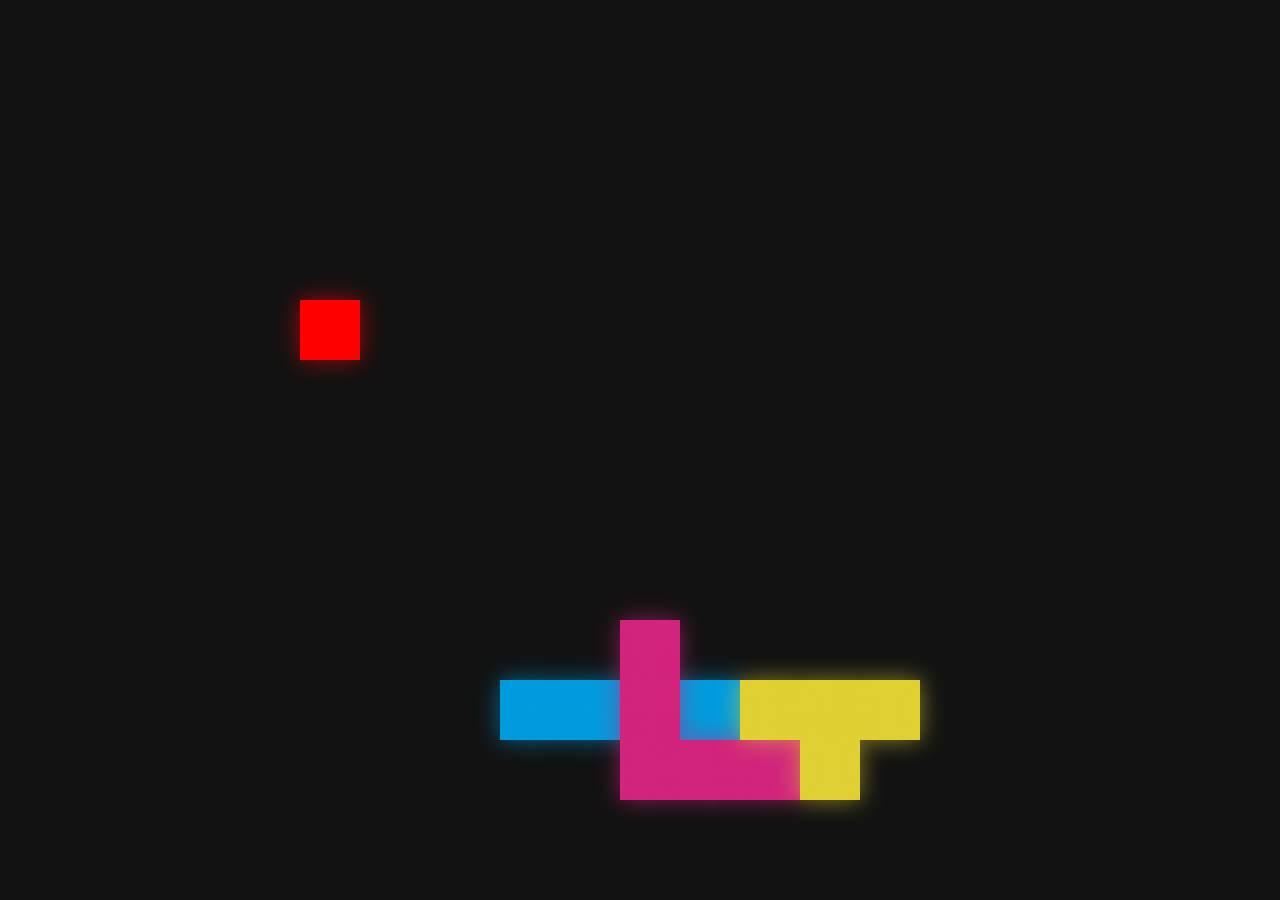
==== exploracion.html @ 19aa1f3c "Actualización sitio web" ====
<!DOCTYPE html>
<html lang="es">

<head>

<link rel="preconnect" href="https://fonts.googleapis.com">
<link rel="preconnect" href="https://fonts.gstatic.com" crossorigin>

<link href="https://fonts.googleapis.com/css2?family=Oxanium:wght@400;500;600;700&display=swap" rel="stylesheet">

    <meta charset="UTF-8">
    <meta name="viewport" content="width=device-width, initial-scale=1.0">

    <title>Exploración de Proyecto</title>

    <link rel="stylesheet" href="exploracion.css">

</head>

<body>

    <section id="exploracion">

        <div id="mosaico"></div>

        <h1 id="titulo">
            CONECTANDO
        </h1>

    </section>

    <script src="exploracion.js"></script>

</body>

</html>
---- exploracion.css ----
:root{

    --pink:#D2247C;
    --blue:#009BDD;
    --yellow:#E0D033;

    --bg:#121212;

}

*{

    margin:0;
    padding:0;
    box-sizing:border-box;

}

body{

    background:var(--bg);
    overflow:hidden;

}

#exploracion{

    position:relative;

    width:100vw;
    height:100vh;

}

#mosaico{

    position:absolute;
    inset:0;

    z-index:2;
}

.pieza{

    position:absolute;

    width:60px;
    height:60px;

    border:none;

    box-shadow:none;

}

.pieza::before{

    content:"";

    position:absolute;

    left:0;
    top:-500px;

    width:100%;
    height:500px;

    background:inherit;

    opacity:.35;

    filter:blur(30px);

    pointer-events:none;

    animation:estela 1.8s forwards;

}

.pieza::after{

    content:"";

    position:absolute;

    inset:0;

    background:inherit;

    filter:blur(12px);

    opacity:.6;

    z-index:-1;

}

.pieza-cayendo{

    animation:caer 1.8s ease-out forwards;

}

@keyframes caer{

    0%{

        opacity:0;

        transform:
        translateY(-1200px)
        rotate(-3deg);

    }

    10%{
        opacity:1;
    }

    100%{

        opacity:1;

        transform:
        translateY(0)
        rotate(0deg);

    }

}

@keyframes estela{

    0%{
        opacity:.7;
    }

    80%{
        opacity:.4;
    }

    100%{
        opacity:0;
    }

}

#titulo{

    position:absolute;

    top:50%;
    left:50%;

    transform:translate(-50%,-50%);

    font-family:'Oxanium',sans-serif;

    color:white;

    font-size:8rem;

    font-weight:600;

    letter-spacing:.05em;

    opacity:0;

    z-index:10;

    transition:1s;

}
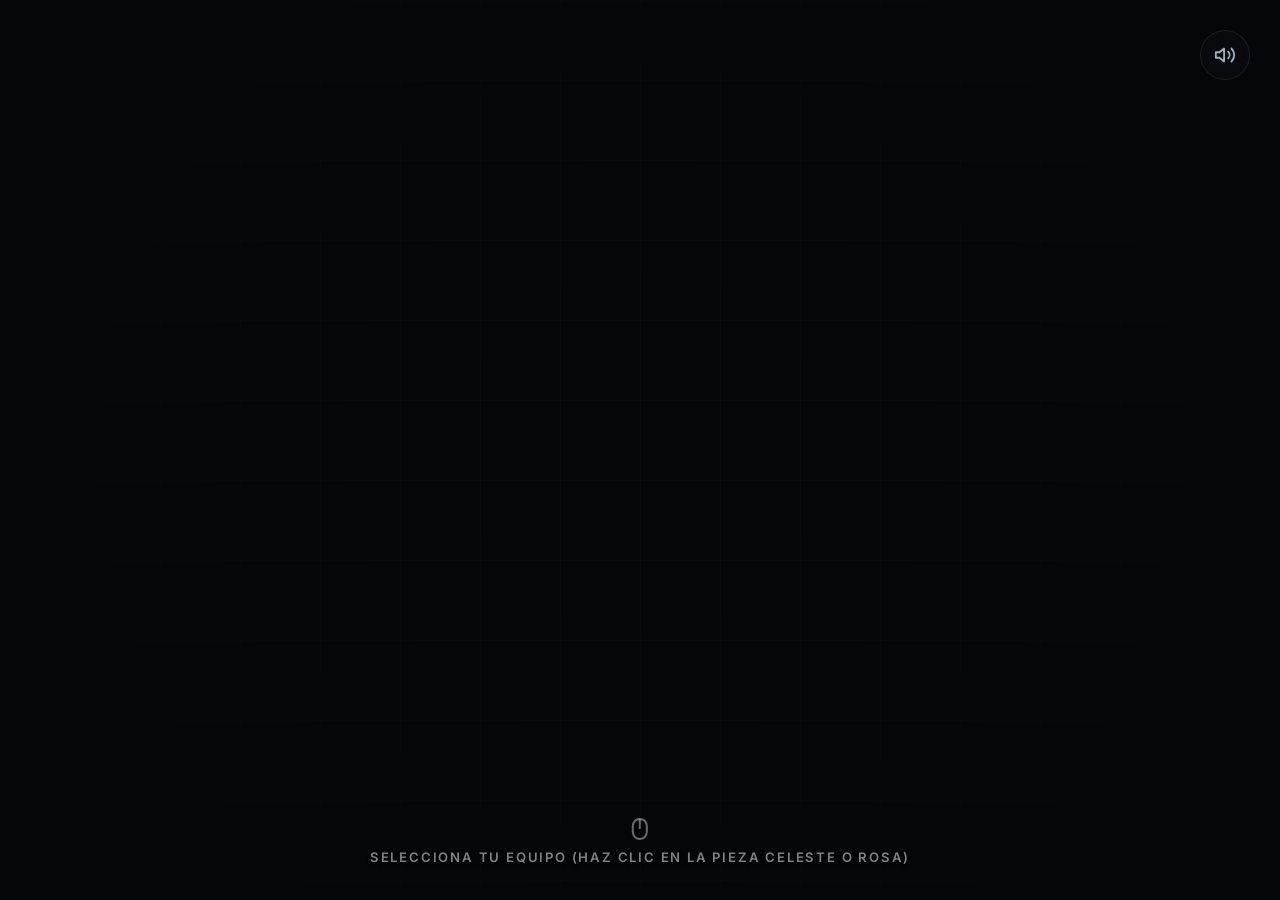
==== commit a6052570: "Descripción de los cambios" ====
--- a/exploracion.html
+++ b/exploracion.html
@@ -1,36 +1,87 @@
 <!DOCTYPE html>
 <html lang="es">
-
 <head>
-
-<link rel="preconnect" href="https://fonts.googleapis.com">
-<link rel="preconnect" href="https://fonts.gstatic.com" crossorigin>
-
-<link href="https://fonts.googleapis.com/css2?family=Oxanium:wght@400;500;600;700&display=swap" rel="stylesheet">
-
     <meta charset="UTF-8">
     <meta name="viewport" content="width=device-width, initial-scale=1.0">
+    <title>Conectando - Área de Exploración Interactiva</title>
+    <!-- Fuentes de Google para interfaces de usuario futuristas -->
+    <link rel="preconnect" href="https://fonts.googleapis.com">
+    <link rel="preconnect" href="https://fonts.gstatic.com" crossorigin>
+    <link href="https://fonts.googleapis.com/css2?family=Inter:wght@400;600;800&family=Orbitron:wght@700;900&display=swap" rel="stylesheet">
+    <link rel="stylesheet" href="exploracion.css">
+</head>
+<body>
+    <!-- Envoltorio de la aplicación principal (pantalla completa) -->
+    <div id="app-container" class="fullscreen-mode">
+        
+        <!-- Floating Controls -->
+        <div class="floating-controls">
+            <button id="mute-btn" class="icon-btn" title="Activar/Silenciar Sonido">
+                <svg id="sound-icon" xmlns="http://www.w3.org/2000/svg" viewBox="0 0 24 24" fill="none" stroke="currentColor" stroke-width="2" stroke-linecap="round" stroke-linejoin="round">
+                    <polygon points="11 5 6 9 2 9 2 15 6 15 11 19 11 5"></polygon>
+                    <path d="M19.07 4.93a10 10 0 0 1 0 14.14M15.54 8.46a5 5 0 0 1 0 7.07"></path>
+                </svg>
+            </button>
+        </div>
 
-    <title>Exploración de Proyecto</title>
+        <!-- Superposición del resultado central (se muestra después de que caen las piezas) -->
+        <div id="result-overlay" class="hidden">
+            <h2 id="result-title">¡VICTORIA!</h2>
+            <p id="result-subtitle">Has ganado esta ronda</p>
+        </div>
 
-    <link rel="stylesheet" href="exploracion.css">
+        <!-- Área de Visualización Principal -->
+        <main class="game-viewport" id="click-detector">
+            
+            <!-- Efecto de Fondo en Cuadrícula -->
+            <div class="board-grid-bg"></div>
 
-</head>
+            <!-- Superposición de título (Fase 2) -->
+            <div id="title-overlay" class="hidden">
+                <h1 class="glitch-title" data-text="CONECTANDO">CONECTANDO</h1>
+            </div>
 
-<body>
+            <!-- Contenedor de escalado de tablero (se ajusta automáticamente al tamaño de la pantalla) -->
+            <div id="board-scaler">
+                <!-- El tablero de juego -->
+                <div id="game-board">
+                    <!-- Bloque de salida central (Rectángulo Amarillo) -->
+                    <div id="start-block" class="board-element hidden">
+                        <div class="start-inner"></div>
+                    </div>
 
-    <section id="exploracion">
+                    <!-- Salidas (esquinas superior izquierda y superior derecha) -->
+                    <!-- Salida izquierda -->
+                    <div id="exit-left" class="board-element exit-container hidden">
+                        <div class="exit-base"></div>
+                        <div class="exit-white-square"></div>
+                    </div>
 
-        <div id="mosaico"></div>
+                    <!-- Salida derecha -->
+                    <div id="exit-right" class="board-element exit-container hidden">
+                        <div class="exit-base"></div>
+                        <div class="exit-white-square"></div>
+                    </div>
 
-        <h1 id="titulo">
-            CONECTANDO
-        </h1>
+                    <!-- Aquí se generarán piezas de ruta dinámicas mediante JavaScript. -->
+                    <div id="pieces-container"></div>
+                </div>
+            </div>
 
-    </section>
+            <!-- Guía de superposición de pasos -->
+            <div class="click-guide-container">
+                <div class="click-mouse-icon">
+                    <svg xmlns="http://www.w3.org/2000/svg" viewBox="0 0 24 24" fill="none" stroke="currentColor" stroke-width="2">
+                        <rect x="5" y="2" width="14" height="20" rx="7"></rect>
+                        <line x1="12" y1="2" x2="12" y2="12"></line>
+                    </svg>
+                </div>
+                <span id="click-instruction">Selecciona tu equipo (Haz clic en la pieza Celeste o Rosa)</span>
+            </div>
+        </main>
+    </div>
 
+    <!-- Archivo de script -->
     <script src="exploracion.js"></script>
-
 </body>
-
-</html>+</html>
--- a/exploracion.css
+++ b/exploracion.css
@@ -1,173 +1,461 @@
-:root{
-
-    --pink:#D2247C;
-    --blue:#009BDD;
-    --yellow:#E0D033;
-
-    --bg:#121212;
-
-}
-
-*{
-
-    margin:0;
-    padding:0;
-    box-sizing:border-box;
-
-}
-
-body{
-
-    background:var(--bg);
-    overflow:hidden;
-
-}
-
-#exploracion{
-
-    position:relative;
-
-    width:100vw;
-    height:100vh;
-
-}
-
-#mosaico{
-
-    position:absolute;
-    inset:0;
-
-    z-index:2;
-}
-
-.pieza{
-
-    position:absolute;
-
-    width:60px;
-    height:60px;
-
-    border:none;
-
-    box-shadow:none;
-
-}
-
-.pieza::before{
-
-    content:"";
-
-    position:absolute;
-
-    left:0;
-    top:-500px;
-
-    width:100%;
-    height:500px;
-
-    background:inherit;
-
-    opacity:.35;
-
-    filter:blur(30px);
-
-    pointer-events:none;
-
-    animation:estela 1.8s forwards;
-
-}
-
-.pieza::after{
-
-    content:"";
-
-    position:absolute;
-
-    inset:0;
-
-    background:inherit;
-
-    filter:blur(12px);
-
-    opacity:.6;
-
-    z-index:-1;
-
-}
-
-.pieza-cayendo{
-
-    animation:caer 1.8s ease-out forwards;
-
-}
-
-@keyframes caer{
-
-    0%{
-
-        opacity:0;
-
-        transform:
-        translateY(-1200px)
-        rotate(-3deg);
-
+:root {
+    --bg-main: #05060a;
+    --border-color: rgba(255, 255, 255, 0.08);
+    --border-glow: rgba(255, 255, 255, 0.15);
+    
+    /* Colores de acento del equipo (neón brillante) */
+    --color-celeste: #00f0ff;
+    --color-celeste-glow: rgba(0, 240, 255, 0.5);
+    --color-rosa: #ff007f;
+    --color-rosa-glow: rgba(255, 0, 127, 0.5);
+    --color-amarillo: #ffd600;
+    --color-amarillo-glow: rgba(255, 214, 0, 0.4);
+    
+    /* Estados de Resultado */
+    --color-verde: #39ff14; /* Neon Green */
+    --color-verde-glow: rgba(57, 255, 20, 0.6);
+    --color-rojo: #ff073a; /* Neon Red */
+    --color-rojo-glow: rgba(255, 7, 58, 0.6);
+    --color-blanco: #ffffff;
+    
+    /* TIPOGRAFÍA */
+    --font-ui: 'Inter', -apple-system, BlinkMacSystemFont, "Segoe UI", Roboto, sans-serif;
+    --font-heading: 'Orbitron', sans-serif;
+    
+    /* Animation Timings */
+    --transition-smooth: 0.9s cubic-bezier(0.18, 0.89, 0.32, 1.15); /* Snappy bounce */
+    --transition-fast: 0.3s cubic-bezier(0.1, 0.9, 0.2, 1);
+}
+
+/* --- REINICIO Y CUERPO --- */
+* {
+    margin: 0;
+    padding: 0;
+    box-sizing: border-box;
+    user-select: none;
+    -webkit-user-select: none;
+}
+
+body {
+    background-color: var(--bg-main);
+    color: #f0f3f8;
+    font-family: var(--font-ui);
+    height: 100vh;
+    width: 100vw;
+    overflow: hidden;
+    position: relative;
+}
+
+/* --- DISEÑO DE PANTALLA COMPLETA --- */
+#app-container.fullscreen-mode {
+    position: relative;
+    width: 100vw;
+    height: 100vh;
+    overflow: hidden;
+    background-color: var(--bg-main);
+}
+
+/* --- DISEÑO DE CONTROLES FLOTANTES --- */
+.floating-controls {
+    position: absolute;
+    top: 30px;
+    right: 30px;
+    z-index: 100;
+}
+
+.icon-btn {
+    background: rgba(255, 255, 255, 0.02);
+    border: 1px solid var(--border-color);
+    color: #a0aec0;
+    width: 50px;
+    height: 50px;
+    border-radius: 50%;
+    display: flex;
+    align-items: center;
+    justify-content: center;
+    cursor: pointer;
+    backdrop-filter: blur(10px);
+    -webkit-backdrop-filter: blur(10px);
+    transition: var(--transition-fast);
+}
+
+.icon-btn:hover {
+    background: rgba(255, 255, 255, 0.08);
+    color: #ffffff;
+    border-color: rgba(255, 255, 255, 0.2);
+    box-shadow: 0 0 15px rgba(255, 255, 255, 0.1);
+    transform: scale(1.05);
+}
+
+.icon-btn svg {
+    width: 22px;
+    height: 22px;
+}
+
+/* --- SUPERPOSICIÓN DE RESULTADOS CENTRALES (VICTORIA / DERROTA) --- */
+#result-overlay {
+    position: absolute;
+    top: 50%;
+    left: 50%;
+    transform: translate(-50%, -50%) scale(1);
+    z-index: 100;
+    text-align: center;
+    display: flex;
+    flex-direction: column;
+    align-items: center;
+    justify-content: center;
+    width: 80%;
+    max-width: 800px;
+    padding: 40px;
+    border-radius: 24px;
+    background: rgba(5, 6, 10, 0.85);
+    border: 1px solid rgba(255, 255, 255, 0.05);
+    backdrop-filter: blur(20px);
+    -webkit-backdrop-filter: blur(20px);
+    box-shadow: 0 20px 50px rgba(0, 0, 0, 0.6);
+    opacity: 1;
+    transition: opacity 0.8s cubic-bezier(0.1, 0.9, 0.2, 1), transform 0.8s cubic-bezier(0.1, 0.9, 0.2, 1);
+}
+
+#result-overlay.hidden {
+    opacity: 0;
+    transform: translate(-50%, -45%) scale(0.9);
+    pointer-events: none;
+}
+
+#result-title {
+    font-family: var(--font-heading);
+    font-size: 5rem;
+    font-weight: 900;
+    letter-spacing: 8px;
+    text-transform: uppercase;
+    transition: text-shadow 0.5s ease;
+}
+
+/* Colores neón para victorias y derrotas */
+#result-overlay.win #result-title {
+    color: var(--color-verde);
+    text-shadow: 0 0 30px var(--color-verde-glow), 0 0 10px var(--color-verde);
+}
+
+#result-overlay.loss #result-title {
+    color: var(--color-rojo);
+    text-shadow: 0 0 30px var(--color-rojo-glow), 0 0 10px var(--color-rojo);
+}
+
+#result-subtitle {
+    font-size: 1.1rem;
+    color: #a0aec0;
+    margin-top: 15px;
+    letter-spacing: 2.5px;
+    text-transform: uppercase;
+    font-weight: 600;
+}
+
+/* --- VISUALIZACIÓN Y ESCALER DEL JUEGO --- */
+.game-viewport {
+    width: 100%;
+    height: 100%;
+    position: relative;
+    overflow: hidden;
+}
+
+/* Fondo de cuadrícula */
+.board-grid-bg {
+    position: absolute;
+    top: 0; left: 0; right: 0; bottom: 0;
+    background-size: 80px 80px; /* Aligned with tile sizes */
+    background-image: 
+        linear-gradient(to right, rgba(255, 255, 255, 0.015) 1px, transparent 1px),
+        linear-gradient(to bottom, rgba(255, 255, 255, 0.015) 1px, transparent 1px);
+    pointer-events: none;
+    z-index: 1;
+}
+
+.board-grid-bg::after {
+    content: '';
+    position: absolute;
+    top: 0; left: 0; right: 0; bottom: 0;
+    background: radial-gradient(circle at 50% 50%, transparent 20%, var(--bg-main) 90%);
+    pointer-events: none;
+}
+
+/* Envoltorio de Board Scaler (centrado y escalado en JS) */
+#board-scaler {
+    position: absolute;
+    top: 0;
+    left: 0;
+    width: 100%;
+    height: 100%;
+    display: flex;
+    justify-content: center;
+    align-items: center;
+    pointer-events: none;
+    z-index: 5;
+}
+
+/* Tablero de juego (resolución virtual de 1200x800) */
+#game-board {
+    position: relative;
+    width: 1200px;
+    height: 800px;
+    flex-shrink: 0;
+    pointer-events: none;
+}
+
+/* --- ELEMENTOS DEL TABLERO --- */
+.board-element {
+    position: absolute;
+    transition: var(--transition-smooth);
+}
+
+.board-element.hidden {
+    opacity: 0;
+    transform: scale(0.8);
+    pointer-events: none;
+}
+
+/* Bloque de salida central (rectángulo amarillo) */
+#start-block {
+    width: 180px;
+    height: 100px;
+    background-color: var(--color-amarillo);
+    top: 50%;
+    left: 50%;
+    transform: translate(-50%, -50%); /* Centers block at (600, 400) */
+    border-radius: 16px;
+    box-shadow: 0 0 35px var(--color-amarillo-glow), inset 0 0 20px rgba(255, 255, 255, 0.5);
+    display: flex;
+    align-items: center;
+    justify-content: center;
+    z-index: 15;
+}
+
+.start-inner {
+    width: calc(100% - 14px);
+    height: calc(100% - 14px);
+    border: 3px solid rgba(255, 255, 255, 0.6);
+    border-radius: 10px;
+    background: rgba(255, 255, 255, 0.15);
+}
+
+/* Salidas (esquinas superior izquierda y superior derecha) */
+.exit-container {
+    width: 120px;
+    height: 120px;
+    z-index: 10;
+}
+
+#exit-left {
+    top: 100px;
+    left: 100px;
+}
+
+#exit-right {
+    top: 100px;
+    left: 980px;
+}
+
+/* Salida Base: Barra amarilla, conecta con el camino. */
+.exit-base {
+    position: absolute;
+    bottom: 0;
+    left: 50%;
+    transform: translateX(-50%);
+    width: 120px;
+    height: 25px;
+    background-color: var(--color-amarillo);
+    border-radius: 6px;
+    box-shadow: 0 0 15px var(--color-amarillo-glow);
+    z-index: 11;
+}
+
+/* Cuadrado blanco que gira */
+.exit-white-square {
+    position: absolute;
+    top: 5px;
+    left: 50%;
+    transform: translateX(-50%);
+    width: 80px;
+    height: 80px;
+    background-color: var(--color-blanco);
+    border-radius: 12px;
+    box-shadow: 0 0 20px rgba(255, 255, 255, 0.25);
+    z-index: 12;
+    transition: transform 1.2s cubic-bezier(0.34, 1.56, 0.64, 1), background-color 0.8s ease, box-shadow 0.8s ease;
+}
+
+/* Estados Revelados de la Plaza de Salida */
+.exit-white-square.revealed-correct {
+    background-color: var(--color-verde);
+    box-shadow: 0 0 35px var(--color-verde);
+}
+
+.exit-white-square.revealed-incorrect {
+    background-color: var(--color-rojo);
+    box-shadow: 0 0 35px var(--color-rojo);
+}
+
+/* --- DISEÑO DE PIEZAS CON TRAYECTORIA DINÁMICA --- */
+.piece {
+    position: absolute;
+    width: 80px; 
+    height: 80px;
+    z-index: 20;
+    transition: var(--transition-smooth);
+}
+
+.piece svg {
+    display: block;
+    width: 100%;
+    height: 100%;
+    filter: drop-shadow(0 0 4px rgba(0, 0, 0, 0.4));
+    transition: filter 0.4s ease;
+}
+
+/* Colores de conexión */
+.piece.celeste svg path {
+    fill: var(--color-celeste);
+}
+
+.piece.rosa svg path {
+    fill: var(--color-rosa);
+}
+
+/* PIEZAS SELECCIONABLES EN LA FASE 1 (PULSING) */
+.piece.pulse-selectable {
+    cursor: pointer;
+    pointer-events: auto; /* enable click on pieces */
+    animation: pulse-scale 1.8s infinite ease-in-out;
+}
+
+.piece.pulse-selectable.celeste {
+    color: var(--color-celeste);
+}
+
+.piece.pulse-selectable.rosa {
+    color: var(--color-rosa);
+}
+
+@keyframes pulse-scale {
+    0%, 100% {
+        transform: scale(1);
+        filter: drop-shadow(0 0 5px currentColor);
     }
-
-    10%{
-        opacity:1;
+    50% {
+        transform: scale(1.1);
+        filter: drop-shadow(0 0 25px currentColor);
     }
-
-    100%{
-
-        opacity:1;
-
-        transform:
-        translateY(0)
-        rotate(0deg);
-
+}
+
+/* PIEZAS CLICKEABLES ACTIVAS (JUGADA INTERACTIVA) */
+.piece.active-clickable {
+    cursor: pointer;
+    pointer-events: auto;
+}
+
+/* Brillo de Victoria Neon (brillo intenso en la victoria) */
+.piece.winner-glow {
+    z-index: 25;
+}
+
+.piece.winner-glow.celeste svg {
+    filter: drop-shadow(0 0 25px var(--color-celeste)) drop-shadow(0 0 10px var(--color-celeste));
+}
+
+.piece.winner-glow.rosa svg {
+    filter: drop-shadow(0 0 25px var(--color-rosa)) drop-shadow(0 0 10px var(--color-rosa));
+}
+
+/* --- SUPERPOSICIÓN DE TÍTULO (CONECTANDO) --- */
+#title-overlay {
+    position: absolute;
+    top: 50%;
+    left: 50%;
+    transform: translate(-50%, -50%);
+    z-index: 30;
+    text-align: center;
+    transition: opacity 0.6s ease, transform 0.6s ease;
+    pointer-events: none;
+}
+
+#title-overlay.hidden {
+    opacity: 0;
+    transform: translate(-50%, -60%);
+}
+
+.glitch-title {
+    font-family: var(--font-heading);
+    font-size: 5.5rem;
+    font-weight: 900;
+    letter-spacing: 14px;
+    color: #ffffff;
+    text-shadow: 0 0 30px rgba(255, 255, 255, 0.25);
+}
+
+/* --- GUÍAS INTERACTIVAS --- */
+.click-guide-container {
+    position: absolute;
+    bottom: 35px;
+    left: 50%;
+    transform: translateX(-50%);
+    display: flex;
+    flex-direction: column;
+    align-items: center;
+    gap: 8px;
+    z-index: 40;
+    pointer-events: none;
+}
+
+.click-mouse-icon {
+    width: 24px;
+    height: 24px;
+    color: rgba(255, 255, 255, 0.4);
+    animation: mouse-pulse 2s infinite ease-in-out;
+}
+
+.click-mouse-icon svg {
+    width: 100%;
+    height: 100%;
+}
+
+#click-instruction {
+    font-size: 0.82rem;
+    font-weight: 600;
+    letter-spacing: 1.8px;
+    text-transform: uppercase;
+    color: rgba(255, 255, 255, 0.5);
+    text-shadow: 0 2px 4px rgba(0, 0, 0, 0.6);
+    animation: text-pulse 2s infinite ease-in-out;
+}
+
+@keyframes mouse-pulse {
+    0%, 100% { transform: translateY(0); color: rgba(255, 255, 255, 0.3); }
+    50% { transform: translateY(-4px); color: var(--color-celeste); }
+}
+
+@keyframes text-pulse {
+    0%, 100% { opacity: 0.4; }
+    50% { opacity: 1; }
+}
+
+/* --- FÍSICA: CAÍDA/EFECTO DE LA GRAVEDAD --- */
+.piece.fall, #start-block.fall, .exit-container.fall {
+    animation: fall-gravity 1.6s forwards cubic-bezier(0.35, 0.05, 0.65, 0.95);
+    pointer-events: none;
+}
+
+@keyframes fall-gravity {
+    0% {
+        transform: translate(0, 0) rotate(0deg);
+        opacity: 1;
     }
-
-}
-
-@keyframes estela{
-
-    0%{
-        opacity:.7;
+    8% {
+        transform: translate(var(--fall-x, -15px), -20px) rotate(var(--fall-r, -6deg));
+        opacity: 1;
     }
-
-    80%{
-        opacity:.4;
+    100% {
+        transform: translate(calc(var(--fall-x, -15px) * 3), 900px) rotate(calc(var(--fall-r, -6deg) * 6));
+        opacity: 0;
     }
-
-    100%{
-        opacity:0;
-    }
-
-}
-
-#titulo{
-
-    position:absolute;
-
-    top:50%;
-    left:50%;
-
-    transform:translate(-50%,-50%);
-
-    font-family:'Oxanium',sans-serif;
-
-    color:white;
-
-    font-size:8rem;
-
-    font-weight:600;
-
-    letter-spacing:.05em;
-
-    opacity:0;
-
-    z-index:10;
-
-    transition:1s;
-
-}
+}
